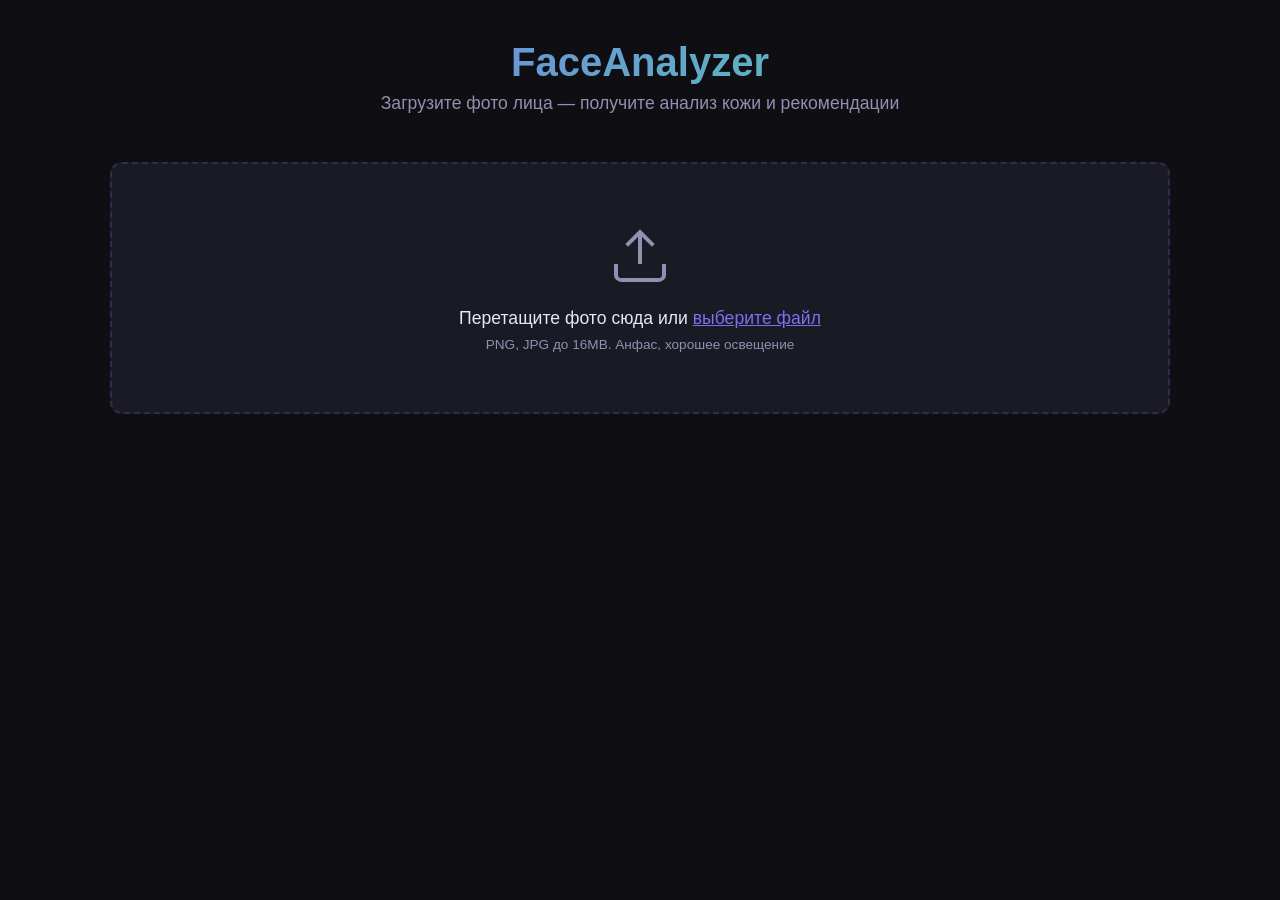
==== templates/index.html @ 46c95bee "Initial commit: FaceAnalyzer v1.0" ====
<!DOCTYPE html>
<html lang="ru">
<head>
    <meta charset="UTF-8">
    <meta name="viewport" content="width=device-width, initial-scale=1.0">
    <title>FaceAnalyzer — Анализ кожи лица</title>
    <link rel="stylesheet" href="/static/style.css">
</head>
<body>
    <div class="container">
        <header>
            <h1>FaceAnalyzer</h1>
            <p>Загрузите фото лица — получите анализ кожи и рекомендации</p>
        </header>

        <div id="upload-section">
            <div class="upload-zone" id="dropZone">
                <div class="upload-icon">
                    <svg width="64" height="64" viewBox="0 0 24 24" fill="none" stroke="currentColor" stroke-width="1.5">
                        <path d="M21 15v4a2 2 0 0 1-2 2H5a2 2 0 0 1-2-2v-4"/>
                        <polyline points="17 8 12 3 7 8"/>
                        <line x1="12" y1="3" x2="12" y2="15"/>
                    </svg>
                </div>
                <p class="upload-text">Перетащите фото сюда или <span class="link">выберите файл</span></p>
                <p class="upload-hint">PNG, JPG до 16MB. Анфас, хорошее освещение</p>
                <input type="file" id="fileInput" accept="image/png,image/jpeg,image/webp" hidden>
            </div>
        </div>

        <div id="loading-section" class="hidden">
            <div class="spinner"></div>
            <p>Анализируем лицо...</p>
            <div class="loading-steps">
                <div class="step">Детекция лица</div>
                <div class="step">Поиск проблемных зон</div>
                <div class="step">Формирование рекомендаций</div>
            </div>
        </div>

        <div id="result-section" class="hidden">
            <div class="result-header">
                <h2>Результаты анализа</h2>
                <div class="summary">
                    <div class="summary-card total">
                        <span class="summary-value" id="totalSeverity">0</span>
                        <span class="summary-label">Общая оценка</span>
                    </div>
                    <div class="summary-card problems-count">
                        <span class="summary-value" id="problemsCount">0</span>
                        <span class="summary-label">Проблем найдено</span>
                    </div>
                </div>
            </div>

            <div class="result-body">
                <div class="image-container">
                    <div class="image-wrapper">
                        <img id="faceImage" src="" alt="Загруженное фото">
                        <div id="overlay" class="overlay"></div>
                    </div>
                    <div class="legend" id="legend"></div>
                </div>
                <div class="problems-list" id="problemsList"></div>
            </div>

            <button class="btn btn-secondary" onclick="resetApp()">Анализировать другое фото</button>
        </div>

        <div id="error-section" class="hidden">
            <div class="error-card">
                <h2>Ошибка</h2>
                <p id="errorMessage"></p>
                <button class="btn btn-primary" onclick="resetApp()">Попробовать снова</button>
            </div>
        </div>
    </div>

    <div id="problemModal" class="modal hidden">
        <div class="modal-backdrop" onclick="closeModal()"></div>
        <div class="modal-content">
            <button class="modal-close" onclick="closeModal()">&times;</button>
            <div id="modalBody"></div>
        </div>
    </div>

    <script src="/static/script.js"></script>
</body>
</html>
---- static/style.css ----
* {
    margin: 0;
    padding: 0;
    box-sizing: border-box;
}

:root {
    --bg: #0f0f13;
    --surface: #1a1a24;
    --surface2: #24243a;
    --border: #2e2e4a;
    --text: #e8e8f0;
    --text2: #9090b0;
    --accent: #7c6ff0;
    --accent2: #5b4fcf;
    --green: #4cd9a8;
    --red: #ff6b6b;
    --orange: #ffa94d;
    --yellow: #ffd43b;
    --radius: 12px;
}

body {
    font-family: -apple-system, BlinkMacSystemFont, 'Segoe UI', Roboto, sans-serif;
    background: var(--bg);
    color: var(--text);
    min-height: 100vh;
}

.container {
    max-width: 1100px;
    margin: 0 auto;
    padding: 40px 20px;
}

header {
    text-align: center;
    margin-bottom: 48px;
}

header h1 {
    font-size: 2.5rem;
    font-weight: 700;
    background: linear-gradient(135deg, var(--accent), var(--green));
    -webkit-background-clip: text;
    -webkit-text-fill-color: transparent;
    background-clip: text;
    margin-bottom: 8px;
}

header p {
    color: var(--text2);
    font-size: 1.1rem;
}

.upload-zone {
    border: 2px dashed var(--border);
    border-radius: var(--radius);
    padding: 60px 20px;
    text-align: center;
    cursor: pointer;
    transition: all 0.3s;
    background: var(--surface);
}

.upload-zone:hover, .upload-zone.dragover {
    border-color: var(--accent);
    background: var(--surface2);
}

.upload-icon {
    color: var(--text2);
    margin-bottom: 16px;
}

.upload-text {
    font-size: 1.1rem;
    margin-bottom: 8px;
}

.upload-text .link {
    color: var(--accent);
    text-decoration: underline;
}

.upload-hint {
    font-size: 0.85rem;
    color: var(--text2);
}

.hidden {
    display: none !important;
}

.spinner {
    width: 48px;
    height: 48px;
    border: 4px solid var(--border);
    border-top-color: var(--accent);
    border-radius: 50%;
    animation: spin 0.8s linear infinite;
    margin: 0 auto 20px;
}

@keyframes spin {
    to { transform: rotate(360deg); }
}

#loading-section {
    text-align: center;
    padding: 40px 0;
}

#loading-section > p {
    font-size: 1.2rem;
    margin-bottom: 24px;
    color: var(--text);
}

.loading-steps {
    display: flex;
    gap: 12px;
    justify-content: center;
    flex-wrap: wrap;
}

.loading-steps .step {
    background: var(--surface);
    border: 1px solid var(--border);
    padding: 8px 16px;
    border-radius: 20px;
    font-size: 0.85rem;
    color: var(--text2);
    animation: pulse 1.5s ease-in-out infinite;
}

.loading-steps .step:nth-child(2) { animation-delay: 0.3s; }
.loading-steps .step:nth-child(3) { animation-delay: 0.6s; }

@keyframes pulse {
    0%, 100% { opacity: 0.5; }
    50% { opacity: 1; color: var(--accent); border-color: var(--accent); }
}

.result-header {
    margin-bottom: 24px;
}

.result-header h2 {
    font-size: 1.5rem;
    margin-bottom: 16px;
}

.summary {
    display: flex;
    gap: 16px;
}

.summary-card {
    background: var(--surface);
    border: 1px solid var(--border);
    border-radius: var(--radius);
    padding: 20px 24px;
    flex: 1;
    text-align: center;
}

.summary-value {
    font-size: 2rem;
    font-weight: 700;
    display: block;
}

.summary-card.total .summary-value {
    color: var(--accent);
}

.summary-card.problems-count .summary-value {
    color: var(--orange);
}

.summary-label {
    font-size: 0.85rem;
    color: var(--text2);
    margin-top: 4px;
    display: block;
}

.result-body {
    display: grid;
    grid-template-columns: 1fr 1fr;
    gap: 24px;
    margin-bottom: 24px;
}

.image-container {
    background: var(--surface);
    border: 1px solid var(--border);
    border-radius: var(--radius);
    padding: 16px;
}

.image-wrapper {
    position: relative;
    width: 100%;
    overflow: hidden;
    border-radius: 8px;
}

.image-wrapper img {
    width: 100%;
    height: auto;
    display: block;
}

.overlay {
    position: absolute;
    top: 0;
    left: 0;
    width: 100%;
    height: 100%;
    pointer-events: none;
}

.zone-marker {
    position: absolute;
    cursor: pointer;
    pointer-events: all;
    transition: all 0.3s;
}

.zone-marker:hover {
    z-index: 10;
}

.zone-marker .marker-dot {
    width: 16px;
    height: 16px;
    border-radius: 50%;
    border: 2px solid var(--red);
    background: rgba(255, 107, 107, 0.3);
    box-shadow: 0 0 12px rgba(255, 107, 107, 0.5);
    position: absolute;
    top: -8px;
    left: -8px;
}

.zone-marker.acne .marker-dot { border-color: var(--red); background: rgba(255, 107, 107, 0.4); }
.zone-marker.dark_circles .marker-dot { border-color: #6c5ce7; background: rgba(108, 92, 231, 0.3); }
.zone-marker.redness .marker-dot { border-color: #ff7675; background: rgba(255, 118, 117, 0.3); }
.zone-marker.pores .marker-dot { border-color: #fdcb6e; background: rgba(253, 203, 110, 0.3); }
.zone-marker.wrinkles .marker-dot { border-color: #81ecec; background: rgba(129, 236, 236, 0.3); }
.zone-marker.asymmetry .marker-dot { border-color: #a29bfe; background: rgba(162, 155, 254, 0.3); }

.zone-marker .marker-tooltip {
    display: none;
    position: absolute;
    bottom: 100%;
    left: 50%;
    transform: translateX(-50%);
    background: var(--surface2);
    border: 1px solid var(--border);
    padding: 6px 12px;
    border-radius: 8px;
    font-size: 0.8rem;
    white-space: nowrap;
    z-index: 20;
    margin-bottom: 8px;
    color: var(--text);
}

.zone-marker:hover .marker-tooltip {
    display: block;
}

.zone-rect {
    position: absolute;
    border: 2px solid;
    border-radius: 4px;
    cursor: pointer;
    pointer-events: all;
    transition: all 0.3s;
    opacity: 0.6;
}

.zone-rect:hover {
    opacity: 1;
    z-index: 10;
}

.zone-rect.acne { border-color: var(--red); background: rgba(255, 107, 107, 0.1); }
.zone-rect.dark_circles { border-color: #6c5ce7; background: rgba(108, 92, 231, 0.1); }
.zone-rect.redness { border-color: #ff7675; background: rgba(255, 118, 117, 0.1); }
.zone-rect.pores { border-color: #fdcb6e; background: rgba(253, 203, 110, 0.1); }
.zone-rect.wrinkles { border-color: #81ecec; background: rgba(129, 236, 236, 0.1); }
.zone-rect.asymmetry { border-color: #a29bfe; background: rgba(162, 155, 254, 0.1); }

.legend {
    display: flex;
    flex-wrap: wrap;
    gap: 8px;
    margin-top: 12px;
}

.legend-item {
    display: flex;
    align-items: center;
    gap: 6px;
    font-size: 0.8rem;
    color: var(--text2);
}

.legend-item .legend-color {
    width: 10px;
    height: 10px;
    border-radius: 50%;
}

.problems-list {
    background: var(--surface);
    border: 1px solid var(--border);
    border-radius: var(--radius);
    padding: 16px;
    max-height: 500px;
    overflow-y: auto;
}

.problems-list::-webkit-scrollbar {
    width: 4px;
}

.problems-list::-webkit-scrollbar-thumb {
    background: var(--border);
    border-radius: 2px;
}

.problem-item {
    background: var(--surface2);
    border-radius: 8px;
    padding: 14px 16px;
    margin-bottom: 8px;
    cursor: pointer;
    transition: all 0.2s;
    border-left: 3px solid;
}

.problem-item:hover {
    transform: translateX(4px);
}

.problem-item:last-child {
    margin-bottom: 0;
}

.problem-item.acne { border-color: var(--red); }
.problem-item.dark_circles { border-color: #6c5ce7; }
.problem-item.redness { border-color: #ff7675; }
.problem-item.pores { border-color: #fdcb6e; }
.problem-item.wrinkles { border-color: #81ecec; }
.problem-item.asymmetry { border-color: #a29bfe; }

.problem-item .problem-header {
    display: flex;
    justify-content: space-between;
    align-items: center;
    margin-bottom: 6px;
}

.problem-item .problem-name {
    font-weight: 600;
    font-size: 0.95rem;
}

.problem-item .problem-severity {
    font-size: 0.8rem;
    padding: 2px 10px;
    border-radius: 10px;
    background: rgba(255,255,255,0.1);
}

.problem-item .problem-zone {
    font-size: 0.8rem;
    color: var(--text2);
}

.btn {
    display: inline-block;
    padding: 12px 28px;
    border: none;
    border-radius: 8px;
    font-size: 1rem;
    cursor: pointer;
    transition: all 0.2s;
    font-weight: 500;
}

.btn-primary {
    background: var(--accent);
    color: white;
}

.btn-primary:hover {
    background: var(--accent2);
}

.btn-secondary {
    background: var(--surface);
    border: 1px solid var(--border);
    color: var(--text);
}

.btn-secondary:hover {
    background: var(--surface2);
}

.error-card {
    background: var(--surface);
    border: 1px solid var(--red);
    border-radius: var(--radius);
    padding: 40px;
    text-align: center;
}

.error-card h2 {
    margin-bottom: 12px;
    color: var(--red);
}

.error-card p {
    margin-bottom: 24px;
    color: var(--text2);
}

.modal {
    position: fixed;
    top: 0;
    left: 0;
    width: 100%;
    height: 100%;
    z-index: 100;
    display: flex;
    align-items: center;
    justify-content: center;
}

.modal-backdrop {
    position: absolute;
    top: 0;
    left: 0;
    width: 100%;
    height: 100%;
    background: rgba(0,0,0,0.6);
}

.modal-content {
    position: relative;
    background: var(--surface);
    border: 1px solid var(--border);
    border-radius: var(--radius);
    padding: 32px;
    max-width: 560px;
    width: 90%;
    max-height: 85vh;
    overflow-y: auto;
    z-index: 101;
}

.modal-close {
    position: absolute;
    top: 12px;
    right: 16px;
    background: none;
    border: none;
    color: var(--text2);
    font-size: 1.5rem;
    cursor: pointer;
}

.modal-close:hover {
    color: var(--text);
}

.modal h2 {
    font-size: 1.4rem;
    margin-bottom: 12px;
    padding-right: 30px;
}

.modal .modal-desc {
    color: var(--text2);
    margin-bottom: 20px;
    line-height: 1.5;
}

.modal .modal-section {
    margin-bottom: 20px;
}

.modal .modal-section h3 {
    font-size: 1rem;
    margin-bottom: 10px;
    color: var(--accent);
}

.modal .modal-section ul {
    list-style: none;
    padding: 0;
}

.modal .modal-section li {
    padding: 6px 0;
    padding-left: 20px;
    position: relative;
    font-size: 0.9rem;
    color: var(--text);
    line-height: 1.4;
}

.modal .modal-section li::before {
    content: "•";
    position: absolute;
    left: 4px;
    color: var(--accent);
}

.modal .modal-section .product-tag {
    display: inline-block;
    background: var(--surface2);
    border: 1px solid var(--border);
    padding: 6px 14px;
    border-radius: 6px;
    font-size: 0.85rem;
    margin: 4px;
    color: var(--text);
}

.severity-bar {
    display: flex;
    align-items: center;
    gap: 12px;
    margin-bottom: 16px;
}

.severity-bar .bar {
    flex: 1;
    height: 6px;
    background: var(--surface2);
    border-radius: 3px;
    overflow: hidden;
}

.severity-bar .bar-fill {
    height: 100%;
    border-radius: 3px;
    transition: width 0.5s;
}

.severity-bar .severity-label {
    font-size: 0.85rem;
    color: var(--text2);
    white-space: nowrap;
}

@media (max-width: 768px) {
    .result-body {
        grid-template-columns: 1fr;
    }
    header h1 {
        font-size: 1.8rem;
    }
    .summary {
        flex-direction: column;
    }
}
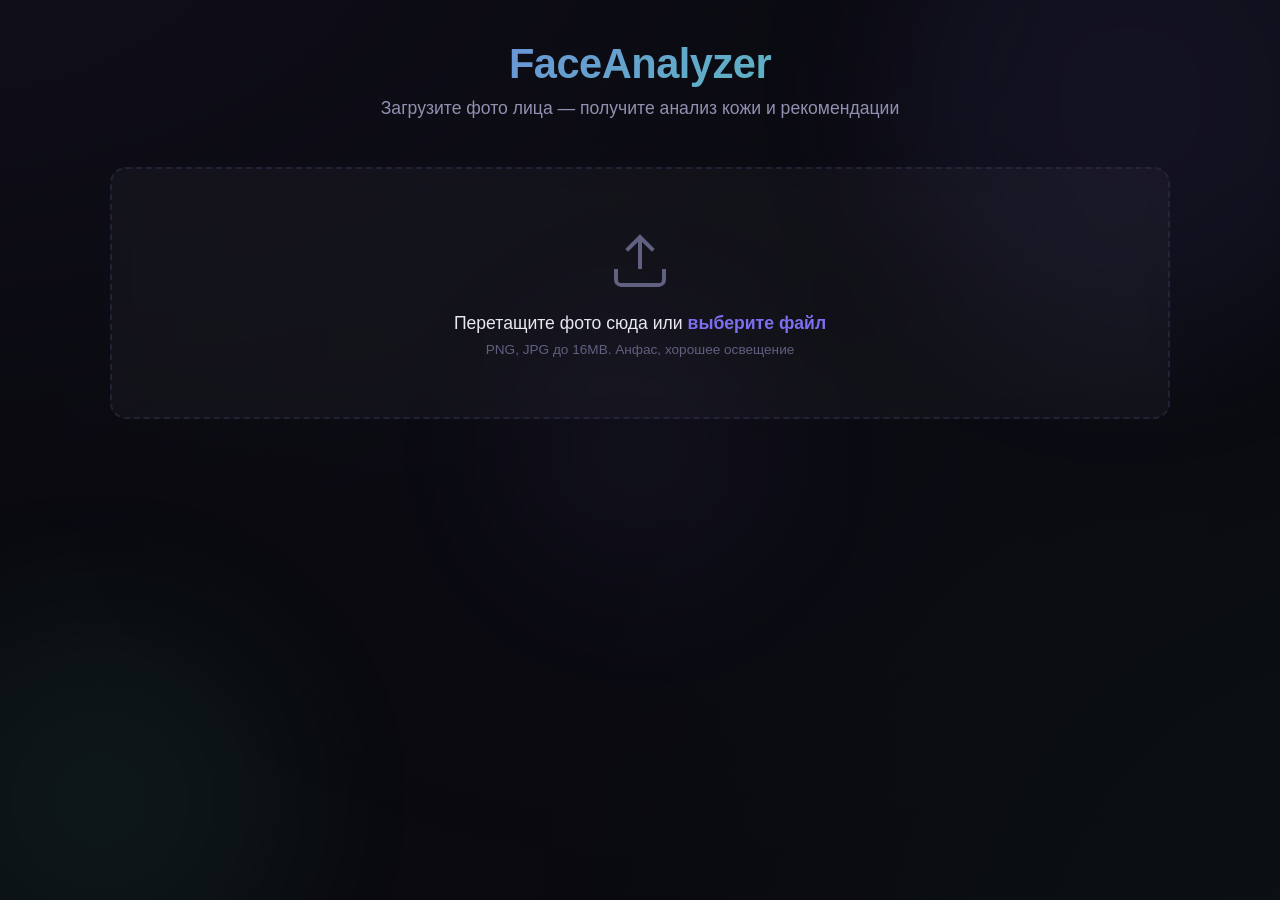
==== commit 104e9e72: "redesign UI: glassmorphism cards, animated gradient bg, floating orbs, refined buttons with press/sw" ====
--- a/templates/index.html
+++ b/templates/index.html
@@ -7,6 +7,11 @@
     <link rel="stylesheet" href="/static/style.css">
 </head>
 <body>
+    <div class="bg-orbs">
+        <div class="orb orb-1"></div>
+        <div class="orb orb-2"></div>
+        <div class="orb orb-3"></div>
+    </div>
     <div class="container">
         <header>
             <h1>FaceAnalyzer</h1>
@@ -50,6 +55,10 @@
                         <span class="summary-value" id="problemsCount">0</span>
                         <span class="summary-label">Проблем найдено</span>
                     </div>
+                    <div class="summary-card tier-card" id="tierCard">
+                        <span class="summary-value" id="tierValue">—</span>
+                        <span class="summary-label">Тир</span>
+                    </div>
                 </div>
             </div>
 
--- a/static/style.css
+++ b/static/style.css
@@ -5,19 +5,39 @@
 }
 
 :root {
-    --bg: #0f0f13;
-    --surface: #1a1a24;
-    --surface2: #24243a;
-    --border: #2e2e4a;
+    --bg: #0a0a0f;
+    --bg2: #12121a;
+    --surface: rgba(26, 26, 40, 0.85);
+    --surface2: rgba(36, 36, 58, 0.9);
+    --border: rgba(46, 46, 74, 0.6);
+    --border-hover: rgba(124, 111, 240, 0.4);
     --text: #e8e8f0;
     --text2: #9090b0;
+    --text3: #606080;
     --accent: #7c6ff0;
-    --accent2: #5b4fcf;
+    --accent2: #9d8fff;
+    --accent-dim: rgba(124, 111, 240, 0.15);
     --green: #4cd9a8;
     --red: #ff6b6b;
     --orange: #ffa94d;
     --yellow: #ffd43b;
-    --radius: 12px;
+    --radius: 16px;
+    --radius-sm: 10px;
+    --radius-xs: 6px;
+    --shadow: 0 8px 32px rgba(0,0,0,0.3);
+    --shadow-lg: 0 16px 48px rgba(0,0,0,0.4);
+    --transition: 0.25s cubic-bezier(0.4, 0, 0.2, 1);
+    --transition-slow: 0.4s cubic-bezier(0.4, 0, 0.2, 1);
+    --glass: rgba(255,255,255,0.03);
+}
+
+::selection {
+    background: var(--accent-dim);
+    color: var(--text);
+}
+
+html {
+    scroll-behavior: smooth;
 }
 
 body {
@@ -25,32 +45,73 @@
     background: var(--bg);
     color: var(--text);
     min-height: 100vh;
+    overflow-x: hidden;
+    position: relative;
+}
+
+body::before {
+    content: '';
+    position: fixed;
+    top: -50%;
+    left: -50%;
+    width: 200%;
+    height: 200%;
+    background:
+        radial-gradient(ellipse 80% 60% at 20% 20%, rgba(124, 111, 240, 0.06) 0%, transparent 60%),
+        radial-gradient(ellipse 60% 80% at 80% 80%, rgba(76, 217, 168, 0.04) 0%, transparent 60%),
+        radial-gradient(ellipse 50% 50% at 50% 50%, rgba(124, 111, 240, 0.02) 0%, transparent 50%);
+    animation: bgShift 20s ease-in-out infinite alternate;
+    z-index: -1;
+    pointer-events: none;
+}
+
+@keyframes bgShift {
+    0% { transform: translate(0, 0) rotate(0deg); }
+    50% { transform: translate(2%, 1%) rotate(2deg); }
+    100% { transform: translate(-1%, -2%) rotate(-1deg); }
 }
 
 .container {
     max-width: 1100px;
     margin: 0 auto;
     padding: 40px 20px;
+    position: relative;
+    z-index: 1;
 }
 
 header {
     text-align: center;
     margin-bottom: 48px;
+    animation: fadeDown 0.6s ease-out;
+}
+
+@keyframes fadeDown {
+    from { opacity: 0; transform: translateY(-20px); }
+    to { opacity: 1; transform: translateY(0); }
 }
 
 header h1 {
-    font-size: 2.5rem;
-    font-weight: 700;
-    background: linear-gradient(135deg, var(--accent), var(--green));
+    font-size: 2.6rem;
+    font-weight: 800;
+    background: linear-gradient(135deg, var(--accent) 0%, var(--green) 50%, var(--accent2) 100%);
+    background-size: 200% 200%;
     -webkit-background-clip: text;
     -webkit-text-fill-color: transparent;
     background-clip: text;
-    margin-bottom: 8px;
+    margin-bottom: 10px;
+    animation: gradientShift 4s ease-in-out infinite;
+    letter-spacing: -0.5px;
+}
+
+@keyframes gradientShift {
+    0%, 100% { background-position: 0% 50%; }
+    50% { background-position: 100% 50%; }
 }
 
 header p {
     color: var(--text2);
     font-size: 1.1rem;
+    font-weight: 400;
 }
 
 .upload-zone {
@@ -59,62 +120,134 @@
     padding: 60px 20px;
     text-align: center;
     cursor: pointer;
-    transition: all 0.3s;
-    background: var(--surface);
-}
-
-.upload-zone:hover, .upload-zone.dragover {
+    transition: var(--transition);
+    background: var(--glass);
+    backdrop-filter: blur(12px);
+    -webkit-backdrop-filter: blur(12px);
+    position: relative;
+    overflow: hidden;
+}
+
+.upload-zone::before {
+    content: '';
+    position: absolute;
+    inset: 0;
+    border-radius: inherit;
+    background: linear-gradient(135deg, var(--accent-dim), transparent 50%, var(--accent-dim));
+    opacity: 0;
+    transition: opacity var(--transition);
+}
+
+.upload-zone:hover::before,
+.upload-zone.dragover::before {
+    opacity: 1;
+}
+
+.upload-zone:hover,
+.upload-zone.dragover {
     border-color: var(--accent);
-    background: var(--surface2);
+    transform: translateY(-2px);
+    box-shadow: 0 12px 40px rgba(124, 111, 240, 0.1);
 }
 
 .upload-icon {
-    color: var(--text2);
+    color: var(--text3);
     margin-bottom: 16px;
+    transition: var(--transition);
+    position: relative;
+    z-index: 1;
+}
+
+.upload-zone:hover .upload-icon {
+    color: var(--accent);
+    transform: scale(1.05);
 }
 
 .upload-text {
     font-size: 1.1rem;
     margin-bottom: 8px;
+    position: relative;
+    z-index: 1;
 }
 
 .upload-text .link {
     color: var(--accent);
-    text-decoration: underline;
+    text-decoration: none;
+    position: relative;
+    font-weight: 600;
+}
+
+.upload-text .link::after {
+    content: '';
+    position: absolute;
+    bottom: -2px;
+    left: 0;
+    width: 100%;
+    height: 2px;
+    background: var(--accent);
+    transform: scaleX(0);
+    transform-origin: right;
+    transition: transform var(--transition);
+    border-radius: 1px;
+}
+
+.upload-text .link:hover::after {
+    transform: scaleX(1);
+    transform-origin: left;
 }
 
 .upload-hint {
     font-size: 0.85rem;
-    color: var(--text2);
+    color: var(--text3);
+    position: relative;
+    z-index: 1;
 }
 
 .hidden {
     display: none !important;
+}
+
+#loading-section {
+    text-align: center;
+    padding: 40px 0;
+    animation: fadeIn 0.4s ease-out;
+}
+
+@keyframes fadeIn {
+    from { opacity: 0; }
+    to { opacity: 1; }
 }
 
 .spinner {
     width: 48px;
     height: 48px;
-    border: 4px solid var(--border);
-    border-top-color: var(--accent);
     border-radius: 50%;
+    margin: 0 auto 20px;
+    position: relative;
+}
+
+.spinner::before {
+    content: '';
+    position: absolute;
+    inset: -4px;
+    border-radius: 50%;
+    background: conic-gradient(from 0deg, transparent 0%, var(--accent) 50%, transparent 100%);
+    -webkit-mask: radial-gradient(farthest-side, transparent calc(100% - 4px), #000 calc(100% - 3px));
+    mask: radial-gradient(farthest-side, transparent calc(100% - 4px), #000 calc(100% - 3px));
     animation: spin 0.8s linear infinite;
-    margin: 0 auto 20px;
 }
 
 @keyframes spin {
     to { transform: rotate(360deg); }
-}
-
-#loading-section {
-    text-align: center;
-    padding: 40px 0;
 }
 
 #loading-section > p {
     font-size: 1.2rem;
     margin-bottom: 24px;
-    color: var(--text);
+    background: linear-gradient(135deg, var(--text), var(--accent));
+    -webkit-background-clip: text;
+    -webkit-text-fill-color: transparent;
+    background-clip: text;
 }
 
 .loading-steps {
@@ -125,30 +258,35 @@
 }
 
 .loading-steps .step {
-    background: var(--surface);
+    background: var(--glass);
+    backdrop-filter: blur(8px);
     border: 1px solid var(--border);
-    padding: 8px 16px;
+    padding: 8px 18px;
     border-radius: 20px;
     font-size: 0.85rem;
-    color: var(--text2);
+    color: var(--text3);
     animation: pulse 1.5s ease-in-out infinite;
+    transition: var(--transition);
 }
 
 .loading-steps .step:nth-child(2) { animation-delay: 0.3s; }
 .loading-steps .step:nth-child(3) { animation-delay: 0.6s; }
 
 @keyframes pulse {
-    0%, 100% { opacity: 0.5; }
-    50% { opacity: 1; color: var(--accent); border-color: var(--accent); }
+    0%, 100% { opacity: 0.5; border-color: var(--border); }
+    50% { opacity: 1; color: var(--accent); border-color: var(--accent); box-shadow: 0 0 20px rgba(124, 111, 240, 0.1); }
 }
 
 .result-header {
     margin-bottom: 24px;
+    animation: fadeIn 0.5s ease-out;
 }
 
 .result-header h2 {
     font-size: 1.5rem;
     margin-bottom: 16px;
+    font-weight: 700;
+    color: var(--text);
 }
 
 .summary {
@@ -157,33 +295,79 @@
 }
 
 .summary-card {
-    background: var(--surface);
+    background: var(--glass);
+    backdrop-filter: blur(12px);
+    -webkit-backdrop-filter: blur(12px);
     border: 1px solid var(--border);
     border-radius: var(--radius);
-    padding: 20px 24px;
+    padding: 22px 24px;
     flex: 1;
     text-align: center;
+    transition: var(--transition);
+    position: relative;
+    overflow: hidden;
+}
+
+.summary-card::before {
+    content: '';
+    position: absolute;
+    top: 0;
+    left: 0;
+    right: 0;
+    height: 1px;
+    background: linear-gradient(90deg, transparent, var(--accent-dim), transparent);
+    opacity: 0;
+    transition: opacity var(--transition);
+}
+
+.summary-card:hover {
+    transform: translateY(-4px);
+    border-color: var(--border-hover);
+    box-shadow: var(--shadow);
+}
+
+.summary-card:hover::before {
+    opacity: 1;
 }
 
 .summary-value {
     font-size: 2rem;
     font-weight: 700;
     display: block;
+    position: relative;
+    z-index: 1;
 }
 
 .summary-card.total .summary-value {
-    color: var(--accent);
+    background: linear-gradient(135deg, var(--accent), var(--accent2));
+    -webkit-background-clip: text;
+    -webkit-text-fill-color: transparent;
+    background-clip: text;
 }
 
 .summary-card.problems-count .summary-value {
     color: var(--orange);
 }
 
+.summary-card.tier-card .summary-value {
+    font-size: 1.6rem;
+    font-weight: 800;
+    letter-spacing: 1px;
+    text-shadow: 0 0 20px currentColor;
+}
+
+.summary-card.tier-card {
+    border-color: var(--border);
+    transition: border-color var(--transition-slow), transform var(--transition), box-shadow var(--transition);
+}
+
 .summary-label {
     font-size: 0.85rem;
-    color: var(--text2);
-    margin-top: 4px;
+    color: var(--text3);
+    margin-top: 6px;
     display: block;
+    position: relative;
+    z-index: 1;
 }
 
 .result-body {
@@ -194,17 +378,26 @@
 }
 
 .image-container {
-    background: var(--surface);
+    background: var(--glass);
+    backdrop-filter: blur(12px);
+    -webkit-backdrop-filter: blur(12px);
     border: 1px solid var(--border);
     border-radius: var(--radius);
     padding: 16px;
+    transition: var(--transition);
+}
+
+.image-container:hover {
+    border-color: var(--border-hover);
+    box-shadow: var(--shadow);
 }
 
 .image-wrapper {
     position: relative;
     width: 100%;
     overflow: hidden;
-    border-radius: 8px;
+    border-radius: var(--radius-sm);
+    background: var(--bg2);
 }
 
 .image-wrapper img {
@@ -222,84 +415,35 @@
     pointer-events: none;
 }
 
-.zone-marker {
-    position: absolute;
+.zone-rect {
+    position: absolute;
+    border: 2px solid;
+    border-radius: var(--radius-xs);
     cursor: pointer;
     pointer-events: all;
-    transition: all 0.3s;
-}
-
-.zone-marker:hover {
-    z-index: 10;
-}
-
-.zone-marker .marker-dot {
-    width: 16px;
-    height: 16px;
-    border-radius: 50%;
-    border: 2px solid var(--red);
-    background: rgba(255, 107, 107, 0.3);
-    box-shadow: 0 0 12px rgba(255, 107, 107, 0.5);
-    position: absolute;
-    top: -8px;
-    left: -8px;
-}
-
-.zone-marker.acne .marker-dot { border-color: var(--red); background: rgba(255, 107, 107, 0.4); }
-.zone-marker.dark_circles .marker-dot { border-color: #6c5ce7; background: rgba(108, 92, 231, 0.3); }
-.zone-marker.redness .marker-dot { border-color: #ff7675; background: rgba(255, 118, 117, 0.3); }
-.zone-marker.pores .marker-dot { border-color: #fdcb6e; background: rgba(253, 203, 110, 0.3); }
-.zone-marker.wrinkles .marker-dot { border-color: #81ecec; background: rgba(129, 236, 236, 0.3); }
-.zone-marker.asymmetry .marker-dot { border-color: #a29bfe; background: rgba(162, 155, 254, 0.3); }
-
-.zone-marker .marker-tooltip {
-    display: none;
-    position: absolute;
-    bottom: 100%;
-    left: 50%;
-    transform: translateX(-50%);
-    background: var(--surface2);
-    border: 1px solid var(--border);
-    padding: 6px 12px;
-    border-radius: 8px;
-    font-size: 0.8rem;
-    white-space: nowrap;
-    z-index: 20;
-    margin-bottom: 8px;
-    color: var(--text);
-}
-
-.zone-marker:hover .marker-tooltip {
-    display: block;
-}
-
-.zone-rect {
-    position: absolute;
-    border: 2px solid;
-    border-radius: 4px;
-    cursor: pointer;
-    pointer-events: all;
-    transition: all 0.3s;
-    opacity: 0.6;
+    transition: all var(--transition);
+    opacity: 0.55;
 }
 
 .zone-rect:hover {
     opacity: 1;
     z-index: 10;
-}
-
-.zone-rect.acne { border-color: var(--red); background: rgba(255, 107, 107, 0.1); }
-.zone-rect.dark_circles { border-color: #6c5ce7; background: rgba(108, 92, 231, 0.1); }
-.zone-rect.redness { border-color: #ff7675; background: rgba(255, 118, 117, 0.1); }
-.zone-rect.pores { border-color: #fdcb6e; background: rgba(253, 203, 110, 0.1); }
-.zone-rect.wrinkles { border-color: #81ecec; background: rgba(129, 236, 236, 0.1); }
-.zone-rect.asymmetry { border-color: #a29bfe; background: rgba(162, 155, 254, 0.1); }
+    transform: scale(1.03);
+    box-shadow: 0 0 20px currentColor;
+}
+
+.zone-rect.acne { border-color: var(--red); background: rgba(255, 107, 107, 0.08); }
+.zone-rect.dark_circles { border-color: #6c5ce7; background: rgba(108, 92, 231, 0.08); }
+.zone-rect.redness { border-color: #ff7675; background: rgba(255, 118, 117, 0.08); }
+.zone-rect.pores { border-color: #fdcb6e; background: rgba(253, 203, 110, 0.08); }
+.zone-rect.wrinkles { border-color: #81ecec; background: rgba(129, 236, 236, 0.08); }
+.zone-rect.asymmetry { border-color: #a29bfe; background: rgba(162, 155, 254, 0.08); }
 
 .legend {
     display: flex;
     flex-wrap: wrap;
-    gap: 8px;
-    margin-top: 12px;
+    gap: 10px;
+    margin-top: 14px;
 }
 
 .legend-item {
@@ -308,16 +452,24 @@
     gap: 6px;
     font-size: 0.8rem;
     color: var(--text2);
+    transition: var(--transition);
+}
+
+.legend-item:hover {
+    color: var(--text);
 }
 
 .legend-item .legend-color {
     width: 10px;
     height: 10px;
     border-radius: 50%;
+    flex-shrink: 0;
 }
 
 .problems-list {
-    background: var(--surface);
+    background: var(--glass);
+    backdrop-filter: blur(12px);
+    -webkit-backdrop-filter: blur(12px);
     border: 1px solid var(--border);
     border-radius: var(--radius);
     padding: 16px;
@@ -329,23 +481,50 @@
     width: 4px;
 }
 
+.problems-list::-webkit-scrollbar-track {
+    background: transparent;
+}
+
 .problems-list::-webkit-scrollbar-thumb {
     background: var(--border);
     border-radius: 2px;
+    transition: background var(--transition);
+}
+
+.problems-list::-webkit-scrollbar-thumb:hover {
+    background: var(--text3);
 }
 
 .problem-item {
     background: var(--surface2);
-    border-radius: 8px;
+    border-radius: var(--radius-sm);
     padding: 14px 16px;
     margin-bottom: 8px;
     cursor: pointer;
-    transition: all 0.2s;
+    transition: all var(--transition);
     border-left: 3px solid;
+    position: relative;
+    overflow: hidden;
+}
+
+.problem-item::before {
+    content: '';
+    position: absolute;
+    top: 0;
+    left: 0;
+    width: 100%;
+    height: 100%;
+    background: linear-gradient(135deg, transparent 60%, rgba(255,255,255,0.02));
+    pointer-events: none;
 }
 
 .problem-item:hover {
-    transform: translateX(4px);
+    transform: translateX(6px) translateY(-1px);
+    box-shadow: 0 4px 16px rgba(0,0,0,0.2);
+}
+
+.problem-item:active {
+    transform: translateX(4px) scale(0.99);
 }
 
 .problem-item:last-child {
@@ -373,57 +552,104 @@
 
 .problem-item .problem-severity {
     font-size: 0.8rem;
-    padding: 2px 10px;
+    padding: 2px 12px;
     border-radius: 10px;
-    background: rgba(255,255,255,0.1);
+    background: rgba(255,255,255,0.06);
+    backdrop-filter: blur(4px);
+    font-weight: 500;
 }
 
 .problem-item .problem-zone {
     font-size: 0.8rem;
-    color: var(--text2);
+    color: var(--text3);
 }
 
 .btn {
-    display: inline-block;
+    display: inline-flex;
+    align-items: center;
+    justify-content: center;
+    gap: 8px;
     padding: 12px 28px;
     border: none;
-    border-radius: 8px;
-    font-size: 1rem;
+    border-radius: var(--radius-sm);
+    font-size: 0.95rem;
     cursor: pointer;
-    transition: all 0.2s;
-    font-weight: 500;
+    transition: all var(--transition);
+    font-weight: 600;
+    letter-spacing: 0.3px;
+    position: relative;
+    overflow: hidden;
+    text-decoration: none;
+}
+
+.btn::after {
+    content: '';
+    position: absolute;
+    inset: 0;
+    background: linear-gradient(135deg, rgba(255,255,255,0.1), transparent);
+    opacity: 0;
+    transition: opacity var(--transition);
+}
+
+.btn:hover::after {
+    opacity: 1;
+}
+
+.btn:active {
+    transform: scale(0.97);
 }
 
 .btn-primary {
-    background: var(--accent);
+    background: linear-gradient(135deg, var(--accent), var(--accent2));
     color: white;
+    box-shadow: 0 4px 20px rgba(124, 111, 240, 0.25);
 }
 
 .btn-primary:hover {
-    background: var(--accent2);
+    box-shadow: 0 8px 30px rgba(124, 111, 240, 0.35);
+    transform: translateY(-2px);
+}
+
+.btn-primary:active {
+    transform: translateY(0) scale(0.97);
+    box-shadow: 0 2px 10px rgba(124, 111, 240, 0.2);
 }
 
 .btn-secondary {
-    background: var(--surface);
+    background: var(--glass);
+    backdrop-filter: blur(8px);
     border: 1px solid var(--border);
     color: var(--text);
 }
 
 .btn-secondary:hover {
-    background: var(--surface2);
+    border-color: var(--accent);
+    background: var(--surface);
+    transform: translateY(-2px);
+    box-shadow: 0 4px 20px rgba(124, 111, 240, 0.1);
+}
+
+.btn-secondary:active {
+    transform: translateY(0) scale(0.97);
 }
 
 .error-card {
-    background: var(--surface);
-    border: 1px solid var(--red);
+    background: var(--glass);
+    backdrop-filter: blur(12px);
+    border: 1px solid rgba(255, 107, 107, 0.3);
     border-radius: var(--radius);
     padding: 40px;
     text-align: center;
+    animation: fadeIn 0.4s ease-out;
 }
 
 .error-card h2 {
     margin-bottom: 12px;
-    color: var(--red);
+    font-size: 1.4rem;
+    background: linear-gradient(135deg, var(--red), #ff8a8a);
+    -webkit-background-clip: text;
+    -webkit-text-fill-color: transparent;
+    background-clip: text;
 }
 
 .error-card p {
@@ -445,16 +671,18 @@
 
 .modal-backdrop {
     position: absolute;
-    top: 0;
-    left: 0;
-    width: 100%;
-    height: 100%;
-    background: rgba(0,0,0,0.6);
+    inset: 0;
+    background: rgba(0,0,0,0.7);
+    backdrop-filter: blur(8px);
+    -webkit-backdrop-filter: blur(8px);
+    animation: fadeIn 0.2s ease-out;
 }
 
 .modal-content {
     position: relative;
     background: var(--surface);
+    backdrop-filter: blur(16px);
+    -webkit-backdrop-filter: blur(16px);
     border: 1px solid var(--border);
     border-radius: var(--radius);
     padding: 32px;
@@ -463,6 +691,22 @@
     max-height: 85vh;
     overflow-y: auto;
     z-index: 101;
+    box-shadow: var(--shadow-lg);
+    animation: modalIn 0.3s cubic-bezier(0.4, 0, 0.2, 1);
+}
+
+@keyframes modalIn {
+    from { opacity: 0; transform: scale(0.92) translateY(20px); }
+    to { opacity: 1; transform: scale(1) translateY(0); }
+}
+
+.modal-content::-webkit-scrollbar {
+    width: 4px;
+}
+
+.modal-content::-webkit-scrollbar-thumb {
+    background: var(--border);
+    border-radius: 2px;
 }
 
 .modal-close {
@@ -471,35 +715,52 @@
     right: 16px;
     background: none;
     border: none;
-    color: var(--text2);
+    color: var(--text3);
     font-size: 1.5rem;
     cursor: pointer;
+    transition: var(--transition);
+    width: 36px;
+    height: 36px;
+    display: flex;
+    align-items: center;
+    justify-content: center;
+    border-radius: 50%;
 }
 
 .modal-close:hover {
     color: var(--text);
+    background: rgba(255,255,255,0.06);
+    transform: rotate(90deg);
 }
 
 .modal h2 {
     font-size: 1.4rem;
     margin-bottom: 12px;
     padding-right: 30px;
+    font-weight: 700;
 }
 
 .modal .modal-desc {
     color: var(--text2);
     margin-bottom: 20px;
-    line-height: 1.5;
+    line-height: 1.6;
 }
 
 .modal .modal-section {
     margin-bottom: 20px;
 }
 
+.modal .modal-section:last-child {
+    margin-bottom: 0;
+}
+
 .modal .modal-section h3 {
-    font-size: 1rem;
+    font-size: 0.9rem;
     margin-bottom: 10px;
     color: var(--accent);
+    text-transform: uppercase;
+    letter-spacing: 0.5px;
+    font-weight: 600;
 }
 
 .modal .modal-section ul {
@@ -513,14 +774,19 @@
     position: relative;
     font-size: 0.9rem;
     color: var(--text);
-    line-height: 1.4;
+    line-height: 1.5;
 }
 
 .modal .modal-section li::before {
-    content: "•";
+    content: "";
     position: absolute;
     left: 4px;
-    color: var(--accent);
+    top: 12px;
+    width: 6px;
+    height: 6px;
+    border-radius: 50%;
+    background: var(--accent);
+    opacity: 0.6;
 }
 
 .modal .modal-section .product-tag {
@@ -528,10 +794,17 @@
     background: var(--surface2);
     border: 1px solid var(--border);
     padding: 6px 14px;
-    border-radius: 6px;
+    border-radius: var(--radius-xs);
     font-size: 0.85rem;
-    margin: 4px;
+    margin: 4px 4px 4px 0;
     color: var(--text);
+    transition: var(--transition);
+    cursor: default;
+}
+
+.modal .modal-section .product-tag:hover {
+    border-color: var(--accent);
+    background: var(--accent-dim);
 }
 
 .severity-bar {
@@ -547,18 +820,93 @@
     background: var(--surface2);
     border-radius: 3px;
     overflow: hidden;
+    box-shadow: inset 0 1px 2px rgba(0,0,0,0.2);
 }
 
 .severity-bar .bar-fill {
     height: 100%;
     border-radius: 3px;
-    transition: width 0.5s;
+    transition: width 0.8s cubic-bezier(0.4, 0, 0.2, 1);
+    box-shadow: 0 0 8px currentColor;
 }
 
 .severity-bar .severity-label {
     font-size: 0.85rem;
     color: var(--text2);
     white-space: nowrap;
+    font-weight: 500;
+}
+
+.bg-orbs {
+    position: fixed;
+    inset: 0;
+    z-index: 0;
+    pointer-events: none;
+    overflow: hidden;
+}
+
+.orb {
+    position: absolute;
+    border-radius: 50%;
+    filter: blur(80px);
+    opacity: 0.4;
+    animation: orbFloat 12s ease-in-out infinite alternate;
+}
+
+.orb-1 {
+    width: 500px;
+    height: 500px;
+    background: var(--accent);
+    top: -150px;
+    right: -100px;
+    opacity: 0.08;
+    animation-duration: 14s;
+}
+
+.orb-2 {
+    width: 400px;
+    height: 400px;
+    background: var(--green);
+    bottom: -100px;
+    left: -100px;
+    opacity: 0.06;
+    animation-duration: 18s;
+    animation-delay: -4s;
+}
+
+.orb-3 {
+    width: 300px;
+    height: 300px;
+    background: var(--accent2);
+    top: 50%;
+    left: 50%;
+    transform: translate(-50%, -50%);
+    opacity: 0.04;
+    animation-duration: 16s;
+    animation-delay: -8s;
+}
+
+@keyframes orbFloat {
+    0% { transform: translate(0, 0) scale(1); }
+    33% { transform: translate(30px, -20px) scale(1.1); }
+    66% { transform: translate(-20px, 30px) scale(0.9); }
+    100% { transform: translate(10px, -10px) scale(1.05); }
+}
+
+.problem-item {
+    animation: slideIn 0.35s ease-out backwards;
+}
+
+.problem-item:nth-child(1) { animation-delay: 0.05s; }
+.problem-item:nth-child(2) { animation-delay: 0.1s; }
+.problem-item:nth-child(3) { animation-delay: 0.15s; }
+.problem-item:nth-child(4) { animation-delay: 0.2s; }
+.problem-item:nth-child(5) { animation-delay: 0.25s; }
+.problem-item:nth-child(6) { animation-delay: 0.3s; }
+
+@keyframes slideIn {
+    from { opacity: 0; transform: translateX(-20px); }
+    to { opacity: 1; transform: translateX(0); }
 }
 
 @media (max-width: 768px) {
@@ -571,4 +919,13 @@
     .summary {
         flex-direction: column;
     }
-}+    .container {
+        padding: 20px 16px;
+    }
+    .upload-zone {
+        padding: 40px 16px;
+    }
+    .modal-content {
+        padding: 24px;
+    }
+}
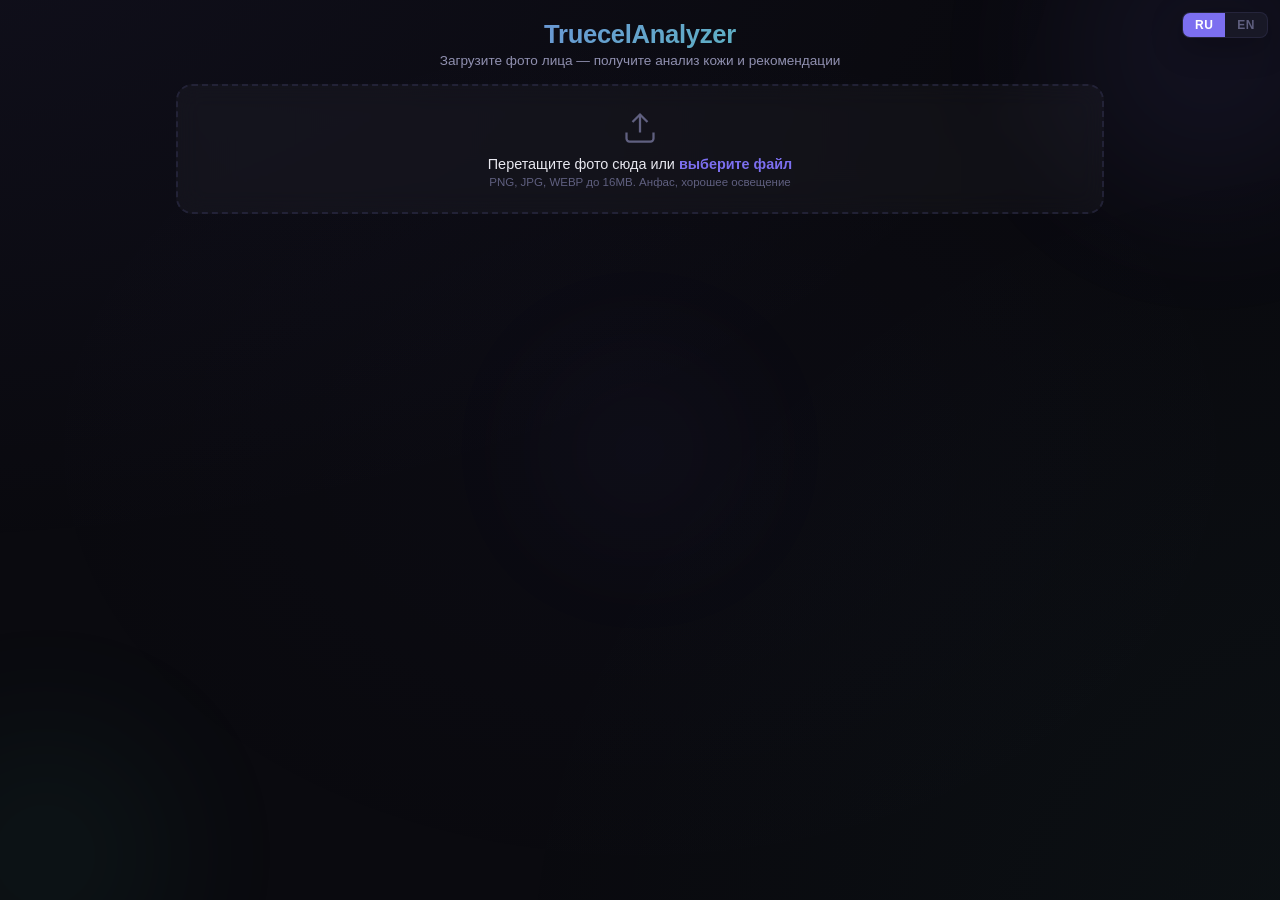
==== commit 1c73437f: "compact UI, RU/EN switcher, rebrand to TruecelAnalyzer" ====
--- a/templates/index.html
+++ b/templates/index.html
@@ -3,10 +3,14 @@
 <head>
     <meta charset="UTF-8">
     <meta name="viewport" content="width=device-width, initial-scale=1.0">
-    <title>FaceAnalyzer — Анализ кожи лица</title>
+    <title>TruecelAnalyzer</title>
     <link rel="stylesheet" href="/static/style.css">
 </head>
 <body>
+    <div class="lang-switcher">
+        <button class="lang-btn active" data-lang="ru">RU</button>
+        <button class="lang-btn" data-lang="en">EN</button>
+    </div>
     <div class="bg-orbs">
         <div class="orb orb-1"></div>
         <div class="orb orb-2"></div>
@@ -14,50 +18,50 @@
     </div>
     <div class="container">
         <header>
-            <h1>FaceAnalyzer</h1>
-            <p>Загрузите фото лица — получите анализ кожи и рекомендации</p>
+            <h1>TruecelAnalyzer</h1>
+            <p data-i18n="header_desc">Загрузите фото лица — получите анализ кожи и рекомендации</p>
         </header>
 
         <div id="upload-section">
             <div class="upload-zone" id="dropZone">
                 <div class="upload-icon">
-                    <svg width="64" height="64" viewBox="0 0 24 24" fill="none" stroke="currentColor" stroke-width="1.5">
+                    <svg width="36" height="36" viewBox="0 0 24 24" fill="none" stroke="currentColor" stroke-width="1.5">
                         <path d="M21 15v4a2 2 0 0 1-2 2H5a2 2 0 0 1-2-2v-4"/>
                         <polyline points="17 8 12 3 7 8"/>
                         <line x1="12" y1="3" x2="12" y2="15"/>
                     </svg>
                 </div>
-                <p class="upload-text">Перетащите фото сюда или <span class="link">выберите файл</span></p>
-                <p class="upload-hint">PNG, JPG до 16MB. Анфас, хорошее освещение</p>
+                <p class="upload-text" data-i18n="upload_text">Перетащите фото сюда или <span class="link">выберите файл</span></p>
+                <p class="upload-hint" data-i18n="upload_hint">PNG, JPG, WEBP до 16MB. Анфас, хорошее освещение</p>
                 <input type="file" id="fileInput" accept="image/png,image/jpeg,image/webp" hidden>
             </div>
         </div>
 
         <div id="loading-section" class="hidden">
             <div class="spinner"></div>
-            <p>Анализируем лицо...</p>
+            <p data-i18n="loading_text">Анализируем лицо...</p>
             <div class="loading-steps">
-                <div class="step">Детекция лица</div>
-                <div class="step">Поиск проблемных зон</div>
-                <div class="step">Формирование рекомендаций</div>
+                <div class="step" data-i18n="step1">Детекция лица</div>
+                <div class="step" data-i18n="step2">Поиск проблемных зон</div>
+                <div class="step" data-i18n="step3">Формирование рекомендаций</div>
             </div>
         </div>
 
         <div id="result-section" class="hidden">
             <div class="result-header">
-                <h2>Результаты анализа</h2>
+                <h2 data-i18n="result_title">Результаты анализа</h2>
                 <div class="summary">
                     <div class="summary-card total">
                         <span class="summary-value" id="totalSeverity">0</span>
-                        <span class="summary-label">Общая оценка</span>
+                        <span class="summary-label" data-i18n="summary_total">Общая оценка</span>
                     </div>
                     <div class="summary-card problems-count">
                         <span class="summary-value" id="problemsCount">0</span>
-                        <span class="summary-label">Проблем найдено</span>
+                        <span class="summary-label" data-i18n="summary_problems">Проблем найдено</span>
                     </div>
                     <div class="summary-card tier-card" id="tierCard">
                         <span class="summary-value" id="tierValue">—</span>
-                        <span class="summary-label">Тир</span>
+                        <span class="summary-label" data-i18n="summary_tier">Тир</span>
                     </div>
                 </div>
             </div>
@@ -73,14 +77,14 @@
                 <div class="problems-list" id="problemsList"></div>
             </div>
 
-            <button class="btn btn-secondary" onclick="resetApp()">Анализировать другое фото</button>
+            <button class="btn btn-secondary" data-i18n="btn_reset" onclick="resetApp()">Анализировать другое фото</button>
         </div>
 
         <div id="error-section" class="hidden">
             <div class="error-card">
-                <h2>Ошибка</h2>
+                <h2 data-i18n="error_title">Ошибка</h2>
                 <p id="errorMessage"></p>
-                <button class="btn btn-primary" onclick="resetApp()">Попробовать снова</button>
+                <button class="btn btn-primary" data-i18n="btn_retry" onclick="resetApp()">Попробовать снова</button>
             </div>
         </div>
     </div>
--- a/static/style.css
+++ b/static/style.css
@@ -71,36 +71,73 @@
     100% { transform: translate(-1%, -2%) rotate(-1deg); }
 }
 
+.lang-switcher {
+    position: fixed;
+    top: 12px;
+    right: 12px;
+    z-index: 1000;
+    display: flex;
+    gap: 0;
+    background: var(--surface);
+    backdrop-filter: blur(12px);
+    -webkit-backdrop-filter: blur(12px);
+    border: 1px solid var(--border);
+    border-radius: 8px;
+    overflow: hidden;
+    box-shadow: var(--shadow);
+}
+
+.lang-btn {
+    background: none;
+    border: none;
+    color: var(--text3);
+    padding: 5px 12px;
+    font-size: 0.75rem;
+    font-weight: 600;
+    cursor: pointer;
+    transition: var(--transition);
+    letter-spacing: 0.5px;
+}
+
+.lang-btn:hover {
+    color: var(--text);
+}
+
+.lang-btn.active {
+    background: var(--accent);
+    color: #fff;
+}
+
 .container {
-    max-width: 1100px;
+    max-width: 960px;
     margin: 0 auto;
-    padding: 40px 20px;
+    padding: 20px 16px;
     position: relative;
     z-index: 1;
 }
 
 header {
     text-align: center;
-    margin-bottom: 48px;
-    animation: fadeDown 0.6s ease-out;
+    margin-bottom: 16px;
+    animation: fadeDown 0.5s ease-out;
 }
 
 @keyframes fadeDown {
-    from { opacity: 0; transform: translateY(-20px); }
+    from { opacity: 0; transform: translateY(-16px); }
     to { opacity: 1; transform: translateY(0); }
 }
 
 header h1 {
-    font-size: 2.6rem;
+    font-size: 1.6rem;
     font-weight: 800;
     background: linear-gradient(135deg, var(--accent) 0%, var(--green) 50%, var(--accent2) 100%);
     background-size: 200% 200%;
     -webkit-background-clip: text;
     -webkit-text-fill-color: transparent;
     background-clip: text;
-    margin-bottom: 10px;
+    margin-bottom: 4px;
     animation: gradientShift 4s ease-in-out infinite;
-    letter-spacing: -0.5px;
+    letter-spacing: -0.3px;
 }
 
 @keyframes gradientShift {
@@ -110,14 +147,14 @@
 
 header p {
     color: var(--text2);
-    font-size: 1.1rem;
+    font-size: 0.85rem;
     font-weight: 400;
 }
 
 .upload-zone {
     border: 2px dashed var(--border);
     border-radius: var(--radius);
-    padding: 60px 20px;
+    padding: 24px 16px;
     text-align: center;
     cursor: pointer;
     transition: var(--transition);
@@ -152,7 +189,7 @@
 
 .upload-icon {
     color: var(--text3);
-    margin-bottom: 16px;
+    margin-bottom: 6px;
     transition: var(--transition);
     position: relative;
     z-index: 1;
@@ -164,8 +201,8 @@
 }
 
 .upload-text {
-    font-size: 1.1rem;
-    margin-bottom: 8px;
+    font-size: 0.9rem;
+    margin-bottom: 4px;
     position: relative;
     z-index: 1;
 }
@@ -197,7 +234,7 @@
 }
 
 .upload-hint {
-    font-size: 0.85rem;
+    font-size: 0.72rem;
     color: var(--text3);
     position: relative;
     z-index: 1;
@@ -209,8 +246,8 @@
 
 #loading-section {
     text-align: center;
-    padding: 40px 0;
-    animation: fadeIn 0.4s ease-out;
+    padding: 16px 0;
+    animation: fadeIn 0.3s ease-out;
 }
 
 @keyframes fadeIn {
@@ -219,10 +256,10 @@
 }
 
 .spinner {
-    width: 48px;
-    height: 48px;
+    width: 32px;
+    height: 32px;
     border-radius: 50%;
-    margin: 0 auto 20px;
+    margin: 0 auto 12px;
     position: relative;
 }
 
@@ -242,8 +279,8 @@
 }
 
 #loading-section > p {
-    font-size: 1.2rem;
-    margin-bottom: 24px;
+    font-size: 0.95rem;
+    margin-bottom: 14px;
     background: linear-gradient(135deg, var(--text), var(--accent));
     -webkit-background-clip: text;
     -webkit-text-fill-color: transparent;
@@ -252,7 +289,7 @@
 
 .loading-steps {
     display: flex;
-    gap: 12px;
+    gap: 6px;
     justify-content: center;
     flex-wrap: wrap;
 }
@@ -261,9 +298,9 @@
     background: var(--glass);
     backdrop-filter: blur(8px);
     border: 1px solid var(--border);
-    padding: 8px 18px;
-    border-radius: 20px;
-    font-size: 0.85rem;
+    padding: 4px 12px;
+    border-radius: 16px;
+    font-size: 0.75rem;
     color: var(--text3);
     animation: pulse 1.5s ease-in-out infinite;
     transition: var(--transition);
@@ -278,20 +315,20 @@
 }
 
 .result-header {
-    margin-bottom: 24px;
-    animation: fadeIn 0.5s ease-out;
+    margin-bottom: 10px;
+    animation: fadeIn 0.4s ease-out;
 }
 
 .result-header h2 {
-    font-size: 1.5rem;
-    margin-bottom: 16px;
+    font-size: 1.1rem;
+    margin-bottom: 8px;
     font-weight: 700;
     color: var(--text);
 }
 
 .summary {
     display: flex;
-    gap: 16px;
+    gap: 8px;
 }
 
 .summary-card {
@@ -300,7 +337,7 @@
     -webkit-backdrop-filter: blur(12px);
     border: 1px solid var(--border);
     border-radius: var(--radius);
-    padding: 22px 24px;
+    padding: 12px 14px;
     flex: 1;
     text-align: center;
     transition: var(--transition);
@@ -331,7 +368,7 @@
 }
 
 .summary-value {
-    font-size: 2rem;
+    font-size: 1.3rem;
     font-weight: 700;
     display: block;
     position: relative;
@@ -350,10 +387,10 @@
 }
 
 .summary-card.tier-card .summary-value {
-    font-size: 1.6rem;
+    font-size: 1.1rem;
     font-weight: 800;
-    letter-spacing: 1px;
-    text-shadow: 0 0 20px currentColor;
+    letter-spacing: 0.5px;
+    text-shadow: 0 0 12px currentColor;
 }
 
 .summary-card.tier-card {
@@ -362,9 +399,9 @@
 }
 
 .summary-label {
-    font-size: 0.85rem;
+    font-size: 0.7rem;
     color: var(--text3);
-    margin-top: 6px;
+    margin-top: 3px;
     display: block;
     position: relative;
     z-index: 1;
@@ -373,8 +410,8 @@
 .result-body {
     display: grid;
     grid-template-columns: 1fr 1fr;
-    gap: 24px;
-    margin-bottom: 24px;
+    gap: 12px;
+    margin-bottom: 12px;
 }
 
 .image-container {
@@ -383,7 +420,7 @@
     -webkit-backdrop-filter: blur(12px);
     border: 1px solid var(--border);
     border-radius: var(--radius);
-    padding: 16px;
+    padding: 10px;
     transition: var(--transition);
 }
 
@@ -442,15 +479,15 @@
 .legend {
     display: flex;
     flex-wrap: wrap;
-    gap: 10px;
-    margin-top: 14px;
+    gap: 6px;
+    margin-top: 8px;
 }
 
 .legend-item {
     display: flex;
     align-items: center;
-    gap: 6px;
-    font-size: 0.8rem;
+    gap: 4px;
+    font-size: 0.7rem;
     color: var(--text2);
     transition: var(--transition);
 }
@@ -472,8 +509,8 @@
     -webkit-backdrop-filter: blur(12px);
     border: 1px solid var(--border);
     border-radius: var(--radius);
-    padding: 16px;
-    max-height: 500px;
+    padding: 10px;
+    max-height: 260px;
     overflow-y: auto;
 }
 
@@ -498,8 +535,8 @@
 .problem-item {
     background: var(--surface2);
     border-radius: var(--radius-sm);
-    padding: 14px 16px;
-    margin-bottom: 8px;
+    padding: 8px 10px;
+    margin-bottom: 4px;
     cursor: pointer;
     transition: all var(--transition);
     border-left: 3px solid;
@@ -542,25 +579,25 @@
     display: flex;
     justify-content: space-between;
     align-items: center;
-    margin-bottom: 6px;
+    margin-bottom: 2px;
 }
 
 .problem-item .problem-name {
     font-weight: 600;
-    font-size: 0.95rem;
+    font-size: 0.8rem;
 }
 
 .problem-item .problem-severity {
-    font-size: 0.8rem;
-    padding: 2px 12px;
-    border-radius: 10px;
+    font-size: 0.7rem;
+    padding: 1px 10px;
+    border-radius: 8px;
     background: rgba(255,255,255,0.06);
     backdrop-filter: blur(4px);
     font-weight: 500;
 }
 
 .problem-item .problem-zone {
-    font-size: 0.8rem;
+    font-size: 0.7rem;
     color: var(--text3);
 }
 
@@ -568,15 +605,15 @@
     display: inline-flex;
     align-items: center;
     justify-content: center;
-    gap: 8px;
-    padding: 12px 28px;
+    gap: 6px;
+    padding: 8px 20px;
     border: none;
     border-radius: var(--radius-sm);
-    font-size: 0.95rem;
+    font-size: 0.8rem;
     cursor: pointer;
     transition: all var(--transition);
     font-weight: 600;
-    letter-spacing: 0.3px;
+    letter-spacing: 0.2px;
     position: relative;
     overflow: hidden;
     text-decoration: none;
@@ -638,14 +675,14 @@
     backdrop-filter: blur(12px);
     border: 1px solid rgba(255, 107, 107, 0.3);
     border-radius: var(--radius);
-    padding: 40px;
+    padding: 20px;
     text-align: center;
-    animation: fadeIn 0.4s ease-out;
+    animation: fadeIn 0.3s ease-out;
 }
 
 .error-card h2 {
-    margin-bottom: 12px;
-    font-size: 1.4rem;
+    margin-bottom: 8px;
+    font-size: 1.1rem;
     background: linear-gradient(135deg, var(--red), #ff8a8a);
     -webkit-background-clip: text;
     -webkit-text-fill-color: transparent;
@@ -653,8 +690,9 @@
 }
 
 .error-card p {
-    margin-bottom: 24px;
+    margin-bottom: 14px;
     color: var(--text2);
+    font-size: 0.85rem;
 }
 
 .modal {
@@ -685,14 +723,14 @@
     -webkit-backdrop-filter: blur(16px);
     border: 1px solid var(--border);
     border-radius: var(--radius);
-    padding: 32px;
-    max-width: 560px;
+    padding: 20px;
+    max-width: 480px;
     width: 90%;
-    max-height: 85vh;
+    max-height: 80vh;
     overflow-y: auto;
     z-index: 101;
     box-shadow: var(--shadow-lg);
-    animation: modalIn 0.3s cubic-bezier(0.4, 0, 0.2, 1);
+    animation: modalIn 0.25s cubic-bezier(0.4, 0, 0.2, 1);
 }
 
 @keyframes modalIn {
@@ -734,20 +772,21 @@
 }
 
 .modal h2 {
-    font-size: 1.4rem;
-    margin-bottom: 12px;
-    padding-right: 30px;
+    font-size: 1.1rem;
+    margin-bottom: 8px;
+    padding-right: 24px;
     font-weight: 700;
 }
 
 .modal .modal-desc {
     color: var(--text2);
-    margin-bottom: 20px;
-    line-height: 1.6;
+    margin-bottom: 12px;
+    line-height: 1.5;
+    font-size: 0.85rem;
 }
 
 .modal .modal-section {
-    margin-bottom: 20px;
+    margin-bottom: 12px;
 }
 
 .modal .modal-section:last-child {
@@ -755,11 +794,11 @@
 }
 
 .modal .modal-section h3 {
-    font-size: 0.9rem;
-    margin-bottom: 10px;
+    font-size: 0.8rem;
+    margin-bottom: 6px;
     color: var(--accent);
     text-transform: uppercase;
-    letter-spacing: 0.5px;
+    letter-spacing: 0.3px;
     font-weight: 600;
 }
 
@@ -769,21 +808,21 @@
 }
 
 .modal .modal-section li {
-    padding: 6px 0;
-    padding-left: 20px;
-    position: relative;
-    font-size: 0.9rem;
+    padding: 3px 0;
+    padding-left: 16px;
+    position: relative;
+    font-size: 0.8rem;
     color: var(--text);
-    line-height: 1.5;
+    line-height: 1.4;
 }
 
 .modal .modal-section li::before {
     content: "";
     position: absolute;
-    left: 4px;
-    top: 12px;
-    width: 6px;
-    height: 6px;
+    left: 3px;
+    top: 8px;
+    width: 5px;
+    height: 5px;
     border-radius: 50%;
     background: var(--accent);
     opacity: 0.6;
@@ -854,29 +893,29 @@
 }
 
 .orb-1 {
-    width: 500px;
-    height: 500px;
+    width: 300px;
+    height: 300px;
     background: var(--accent);
-    top: -150px;
-    right: -100px;
+    top: -100px;
+    right: -80px;
     opacity: 0.08;
     animation-duration: 14s;
 }
 
 .orb-2 {
-    width: 400px;
-    height: 400px;
+    width: 250px;
+    height: 250px;
     background: var(--green);
-    bottom: -100px;
-    left: -100px;
+    bottom: -80px;
+    left: -80px;
     opacity: 0.06;
     animation-duration: 18s;
     animation-delay: -4s;
 }
 
 .orb-3 {
-    width: 300px;
-    height: 300px;
+    width: 200px;
+    height: 200px;
     background: var(--accent2);
     top: 50%;
     left: 50%;
@@ -914,18 +953,18 @@
         grid-template-columns: 1fr;
     }
     header h1 {
-        font-size: 1.8rem;
+        font-size: 1.4rem;
     }
     .summary {
         flex-direction: column;
     }
-    .container {
-        padding: 20px 16px;
-    }
     .upload-zone {
-        padding: 40px 16px;
+        padding: 20px 12px;
     }
     .modal-content {
-        padding: 24px;
+        padding: 16px;
     }
-}
+    .problems-list {
+        max-height: 180px;
+    }
+}
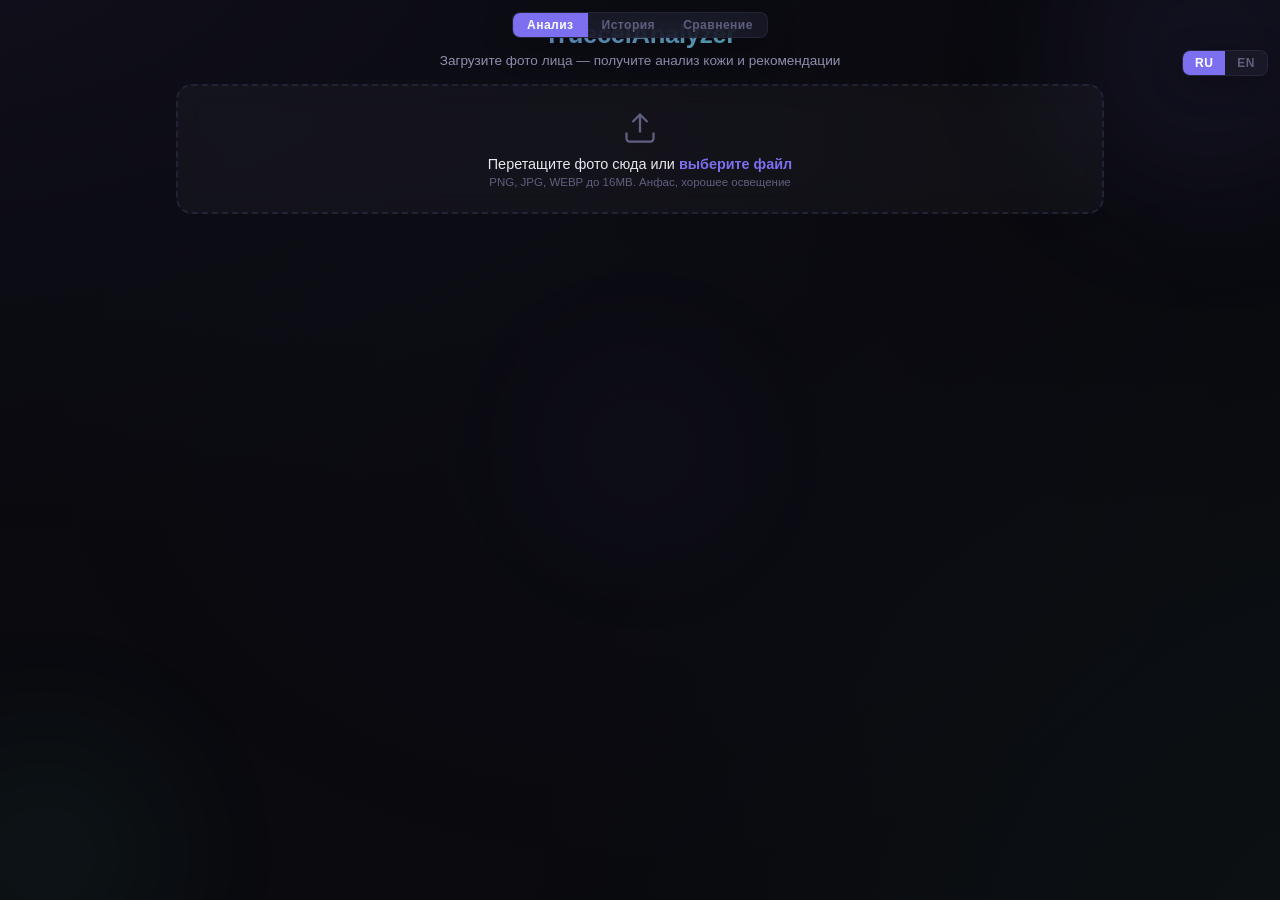
==== commit a4e6d1d1: "feat: history, telegram bot, docker, comparison, ONNX, affiliate links, UI upgrade" ====
--- a/templates/index.html
+++ b/templates/index.html
@@ -10,6 +10,11 @@
     <div class="lang-switcher">
         <button class="lang-btn active" data-lang="ru">RU</button>
         <button class="lang-btn" data-lang="en">EN</button>
+    </div>
+    <div class="nav-links">
+        <a href="/" class="nav-link active" data-i18n="nav_analyze">Анализ</a>
+        <a href="/history" class="nav-link" data-i18n="nav_history">История</a>
+        <a href="/compare" class="nav-link" data-i18n="nav_compare">Сравнение</a>
     </div>
     <div class="bg-orbs">
         <div class="orb orb-1"></div>
@@ -77,7 +82,10 @@
                 <div class="problems-list" id="problemsList"></div>
             </div>
 
-            <button class="btn btn-secondary" data-i18n="btn_reset" onclick="resetApp()">Анализировать другое фото</button>
+            <div class="result-actions" id="resultActions">
+                <button class="btn btn-secondary" data-i18n="btn_reset" onclick="resetApp()">Анализировать другое фото</button>
+                <button class="btn btn-compare hidden" id="btnCompare" data-i18n="btn_compare" onclick="setCompareMode()">Сравнить с предыдущим</button>
+            </div>
         </div>
 
         <div id="error-section" class="hidden">
@@ -99,4 +107,4 @@
 
     <script src="/static/script.js"></script>
 </body>
-</html>+</html>
--- a/static/style.css
+++ b/static/style.css
@@ -71,9 +71,48 @@
     100% { transform: translate(-1%, -2%) rotate(-1deg); }
 }
 
+.nav-links {
+    position: fixed;
+    top: 12px;
+    left: 50%;
+    transform: translateX(-50%);
+    z-index: 1000;
+    display: flex;
+    gap: 0;
+    background: var(--surface);
+    backdrop-filter: blur(12px);
+    -webkit-backdrop-filter: blur(12px);
+    border: 1px solid var(--border);
+    border-radius: 8px;
+    overflow: hidden;
+    box-shadow: var(--shadow);
+}
+
+.nav-link {
+    background: none;
+    border: none;
+    color: var(--text3);
+    padding: 5px 14px;
+    font-size: 0.75rem;
+    font-weight: 600;
+    cursor: pointer;
+    transition: var(--transition);
+    letter-spacing: 0.5px;
+    text-decoration: none;
+}
+
+.nav-link:hover {
+    color: var(--text);
+}
+
+.nav-link.active {
+    background: var(--accent);
+    color: #fff;
+}
+
 .lang-switcher {
     position: fixed;
-    top: 12px;
+    top: 50px;
     right: 12px;
     z-index: 1000;
     display: flex;
@@ -314,9 +353,49 @@
     50% { opacity: 1; color: var(--accent); border-color: var(--accent); box-shadow: 0 0 20px rgba(124, 111, 240, 0.1); }
 }
 
+.result-actions {
+    display: flex;
+    gap: 8px;
+    margin-top: 8px;
+}
+
+.btn-compare {
+    background: var(--glass);
+    backdrop-filter: blur(8px);
+    border: 1px solid var(--yellow);
+    color: var(--yellow);
+}
+
+.btn-compare:hover {
+    background: rgba(255, 212, 59, 0.1);
+    border-color: var(--yellow);
+    transform: translateY(-2px);
+}
+
+.btn-compare.compare-active {
+    background: rgba(255, 212, 59, 0.15);
+    border-color: var(--yellow);
+    animation: pulse-glow 1.5s ease-in-out infinite;
+}
+
+@keyframes pulse-glow {
+    0%, 100% { box-shadow: 0 0 0 0 rgba(255, 212, 59, 0.2); }
+    50% { box-shadow: 0 0 20px 4px rgba(255, 212, 59, 0.15); }
+}
+
 .result-header {
     margin-bottom: 10px;
     animation: fadeIn 0.4s ease-out;
+}
+
+.product-link {
+    cursor: pointer !important;
+    text-decoration: none;
+}
+
+.product-link:hover {
+    color: var(--accent2) !important;
+    border-color: var(--accent2) !important;
 }
 
 .result-header h2 {
